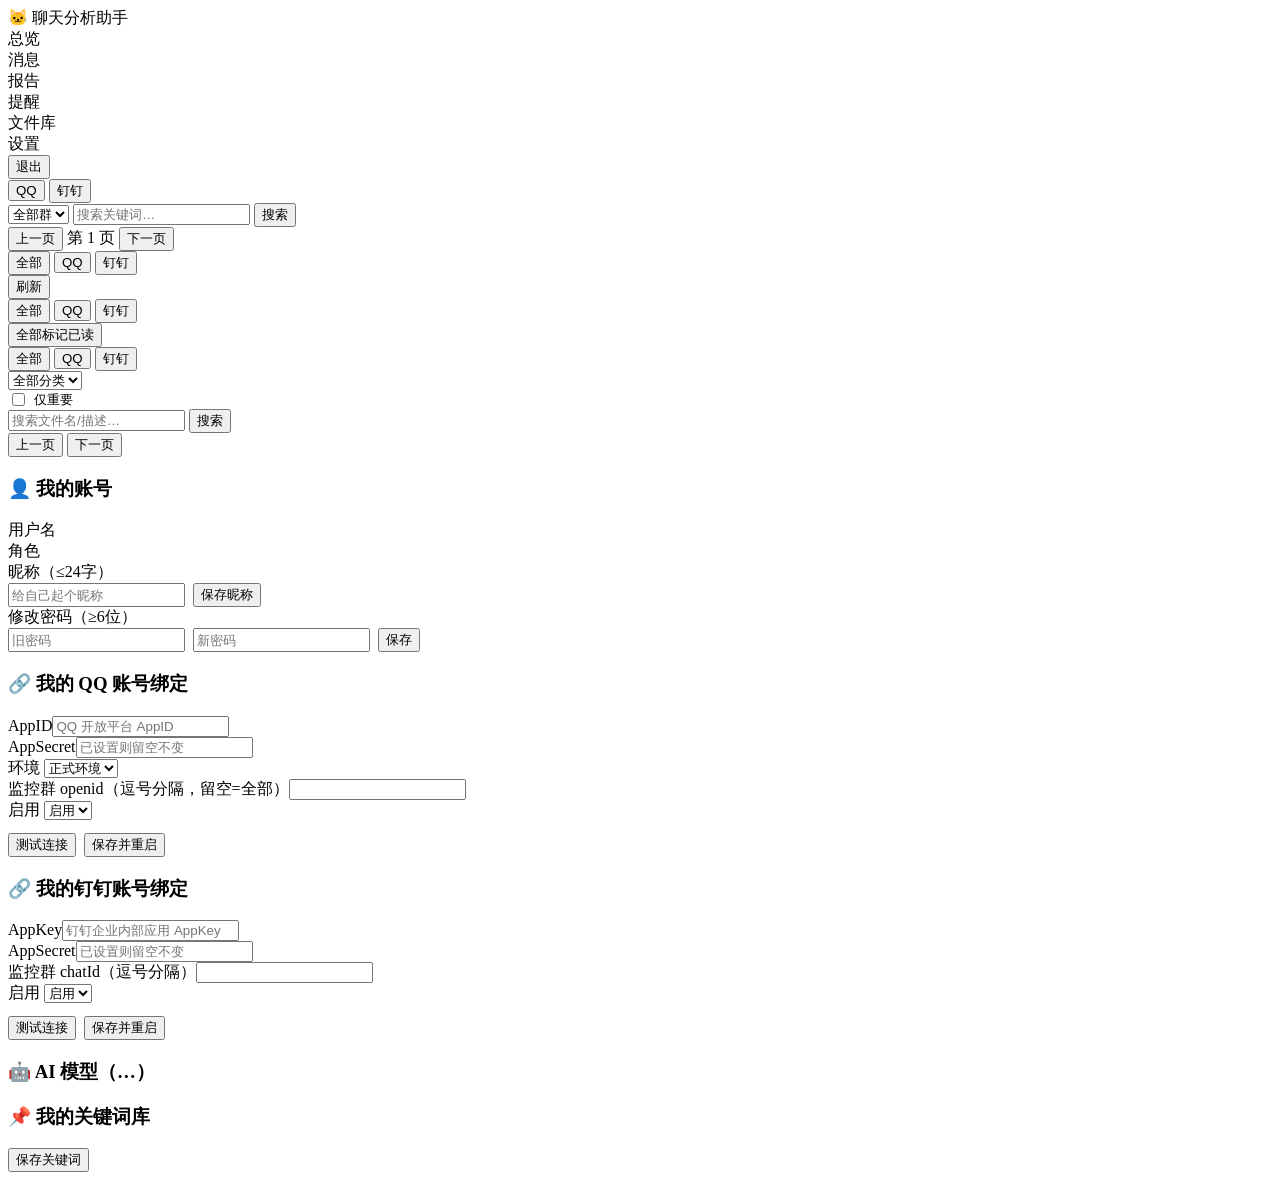
==== web/static/index.html @ 7ff93c4e "feat: QQ/钉钉群聊 AI 监控系统 — 多租户 Web 仪表盘 + 工程化分层架构" ====
<!DOCTYPE html>
<html lang="zh-CN">
<head>
<meta charset="utf-8">
<meta name="viewport" content="width=device-width,initial-scale=1">
<title>聊天智能分析助手</title>
<link rel="stylesheet" href="/static/style.css">
</head>
<body>
<div class="topbar">
  <div class="logo">🐱 聊天<span>分析助手</span></div>
  <nav class="tabs">
    <div class="tab active" data-page="overview">总览</div>
    <div class="tab" data-page="messages">消息</div>
    <div class="tab" data-page="reports">报告</div>
    <div class="tab" data-page="alerts">提醒<span id="alertBadge" style="display:none;background:var(--danger);color:#fff;border-radius:10px;padding:0 6px;font-size:11px;margin-left:4px"></span></div>
    <div class="tab" data-page="files">文件库</div>
    <div class="tab" data-page="settings">设置</div>
  </nav>
  <div class="top-right"><span id="who"></span><button class="btn-logout" id="logout">退出</button></div>
</div>

<div class="container">
  <!-- 总览 -->
  <div class="page active" id="page-overview">
    <div class="platform-grid" id="overviewGrid"></div>
  </div>

  <!-- 消息 -->
  <div class="page" id="page-messages">
    <div class="filters">
      <div class="seg" id="msgPlatform">
        <button data-p="qq" class="active">QQ</button>
        <button data-p="dingtalk">钉钉</button>
      </div>
      <select id="msgGroup"><option value="">全部群</option></select>
      <input type="text" id="msgQ" placeholder="搜索关键词…">
      <button class="btn" id="msgSearch">搜索</button>
    </div>
    <div class="card"><div id="msgList"></div>
      <div class="pager">
        <button class="btn sm" id="msgPrev">上一页</button>
        <span id="msgPageInfo">第 1 页</span>
        <button class="btn sm" id="msgNext">下一页</button>
      </div>
    </div>
  </div>

  <!-- 报告 -->
  <div class="page" id="page-reports">
    <div class="filters">
      <div class="seg" id="repPlatform">
        <button data-p="" class="active">全部</button>
        <button data-p="qq">QQ</button>
        <button data-p="dingtalk">钉钉</button>
      </div>
      <button class="btn" id="repRefresh">刷新</button>
    </div>
    <div class="card">
      <div id="repList"></div>
      <div class="report-preview" id="repPreview" style="display:none">
        <div style="display:flex;gap:10px;align-items:center;margin-bottom:10px">
          <b id="repPreviewTitle"></b>
          <a class="btn sm" id="repDownloadDocx" href="#" download>下载 docx</a>
          <button class="btn sm" id="repClosePreview">关闭</button>
        </div>
        <iframe id="repIframe"></iframe>
      </div>
    </div>
  </div>

  <!-- 提醒 -->
  <div class="page" id="page-alerts">
    <div class="filters">
      <div class="seg" id="alertPlatform">
        <button data-p="" class="active">全部</button>
        <button data-p="qq">QQ</button>
        <button data-p="dingtalk">钉钉</button>
      </div>
      <button class="btn" id="alertAllRead">全部标记已读</button>
    </div>
    <div id="alertList"></div>
  </div>

  <!-- 文件库 -->
  <div class="page" id="page-files">
    <div class="filters">
      <div class="seg" id="filePlatform">
        <button data-p="" class="active">全部</button>
        <button data-p="qq">QQ</button>
        <button data-p="dingtalk">钉钉</button>
      </div>
      <select id="fileCategory"><option value="">全部分类</option></select>
      <label style="display:flex;align-items:center;gap:6px;color:var(--muted);font-size:13px">
        <input type="checkbox" id="fileImportant"> 仅重要</label>
      <input type="text" id="fileQ" placeholder="搜索文件名/描述…">
      <button class="btn" id="fileSearch">搜索</button>
    </div>
    <div class="card"><div id="fileList"></div>
      <div class="pager">
        <button class="btn sm" id="filePrev">上一页</button>
        <span id="filePageInfo"></span>
        <button class="btn sm" id="fileNext">下一页</button>
      </div>
    </div>
  </div>

  <!-- 设置 -->
  <div class="page" id="page-settings">
    <div class="card" id="meCard">
      <h3>👤 我的账号</h3>
      <div class="settings-row"><span class="label">用户名</span><span id="setUser"></span></div>
      <div class="settings-row"><span class="label">角色</span><span id="setRole"></span></div>
      <div class="settings-row">
        <span class="label">昵称（≤24字）</span>
        <span style="display:flex;gap:8px"><input type="text" id="meNick" placeholder="给自己起个昵称"><button class="btn primary sm" id="saveNick">保存昵称</button></span>
      </div>
      <div class="settings-row">
        <span class="label">修改密码（≥6位）</span>
        <span style="display:flex;gap:8px"><input type="password" id="oldPwd" placeholder="旧密码"><input type="password" id="newPwd" placeholder="新密码"><button class="btn primary sm" id="savePwd">保存</button></span>
      </div>
    </div>
    <div class="card">
      <h3>🔗 我的 QQ 账号绑定</h3>
      <div class="bind-row"><label>AppID</label><input type="text" id="qq_app_id" placeholder="QQ 开放平台 AppID"></div>
      <div class="bind-row"><label>AppSecret</label><input type="password" id="qq_app_secret" placeholder="已设置则留空不变"></div>
      <div class="bind-row"><label>环境</label>
        <select id="qq_env"><option value="prod">正式环境</option><option value="sandbox">沙箱环境</option></select></div>
      <div class="bind-row"><label>监控群 openid（逗号分隔，留空=全部）</label><input type="text" id="qq_groups"></div>
      <div class="bind-row"><label>启用</label>
        <select id="qq_enabled"><option value="true">启用</option><option value="false">停用</option></select></div>
      <div class="actions" style="margin-top:12px;display:flex;gap:8px">
        <button class="btn" id="qq_test">测试连接</button>
        <button class="btn primary" id="qq_save">保存并重启</button>
      </div>
      <div class="bind-status" id="qq_status"></div>
    </div>
    <div class="card">
      <h3>🔗 我的钉钉账号绑定</h3>
      <div class="bind-row"><label>AppKey</label><input type="text" id="dt_app_key" placeholder="钉钉企业内部应用 AppKey"></div>
      <div class="bind-row"><label>AppSecret</label><input type="password" id="dt_app_secret" placeholder="已设置则留空不变"></div>
      <div class="bind-row"><label>监控群 chatId（逗号分隔）</label><input type="text" id="dt_chat_ids"></div>
      <div class="bind-row"><label>启用</label>
        <select id="dt_enabled"><option value="true">启用</option><option value="false">停用</option></select></div>
      <div class="actions" style="margin-top:12px;display:flex;gap:8px">
        <button class="btn" id="dt_test">测试连接</button>
        <button class="btn primary" id="dt_save">保存并重启</button>
      </div>
      <div class="bind-status" id="dt_status"></div>
    </div>
    <div class="card">
      <h3>🤖 AI 模型（<span id="aiModelName">…</span>）</h3>
      <div id="aiInfo"></div>
    </div>
    <div class="card">
      <h3>📌 我的关键词库</h3>
      <div id="kwGroups"></div>
      <button class="btn primary" id="saveKw">保存关键词</button>
    </div>
  </div>
</div>

<div id="toast"></div>
<script src="/static/app.js"></script>
</body>
</html>
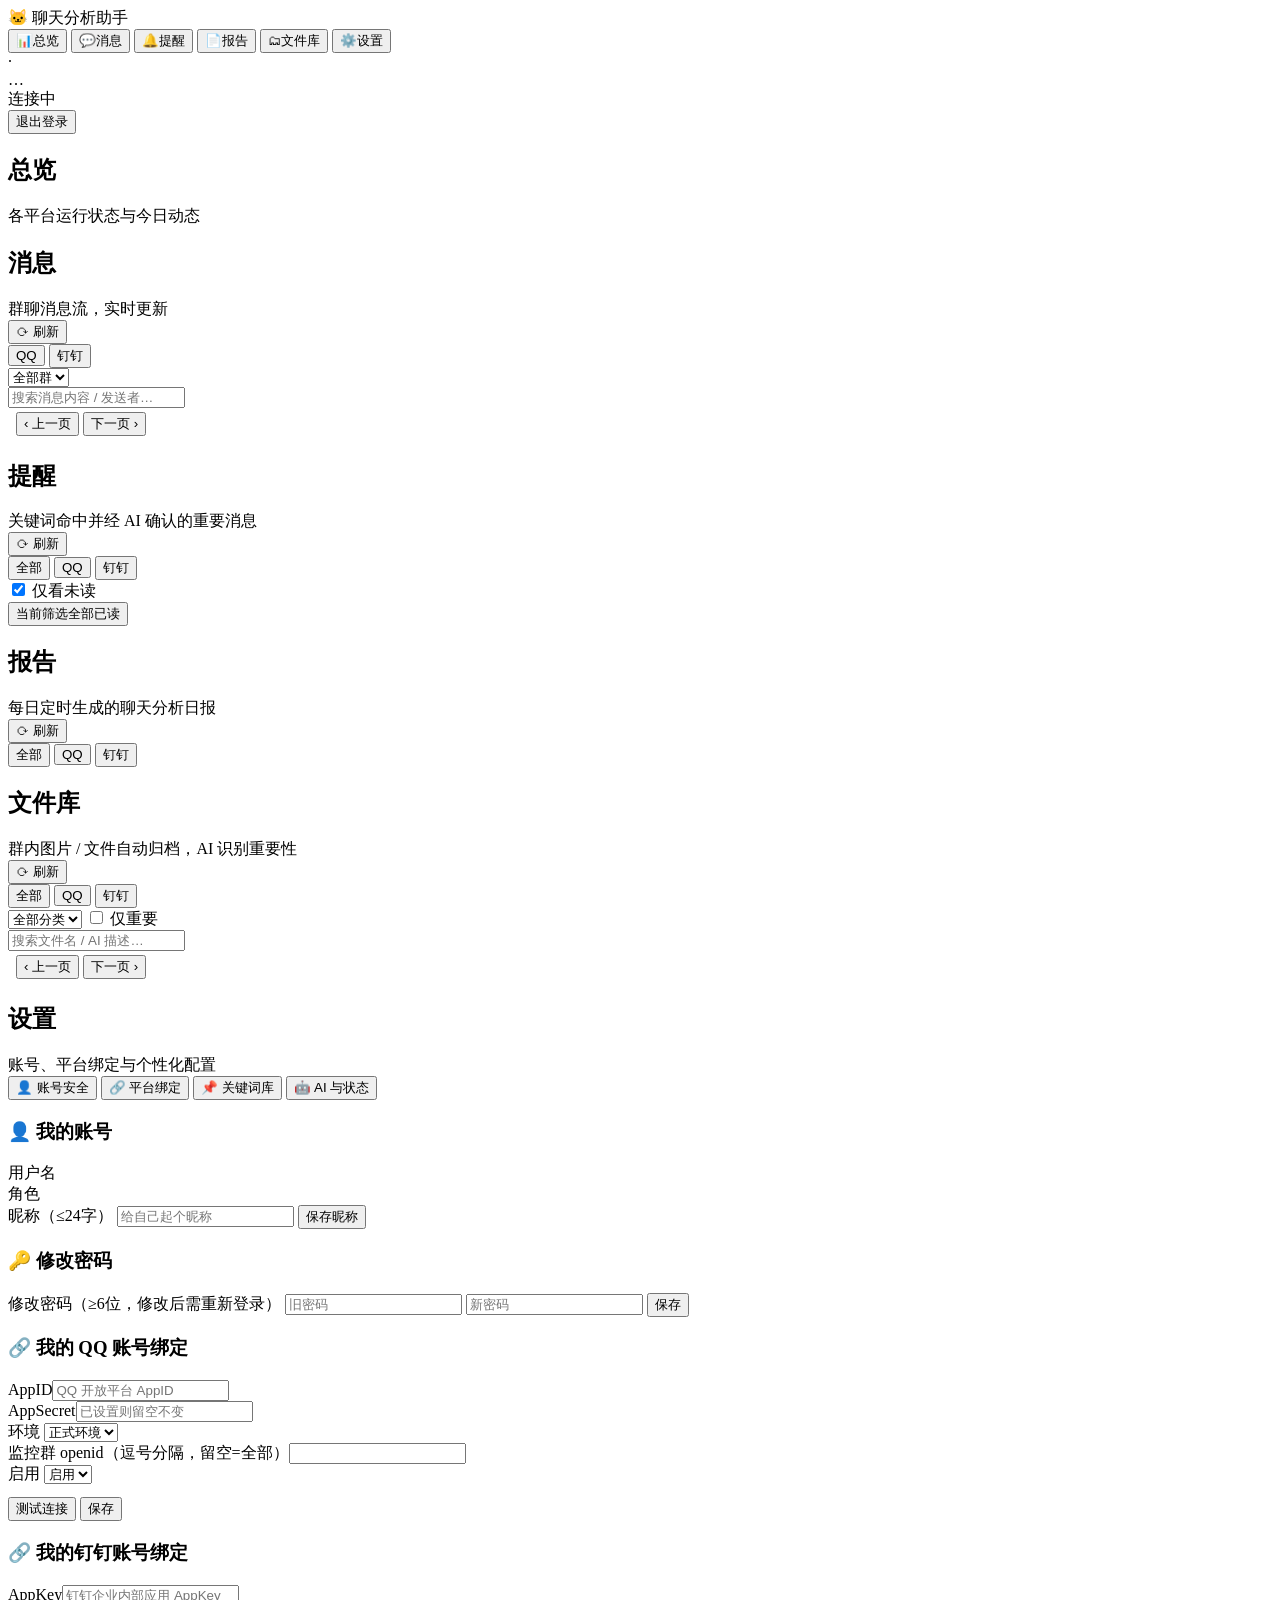
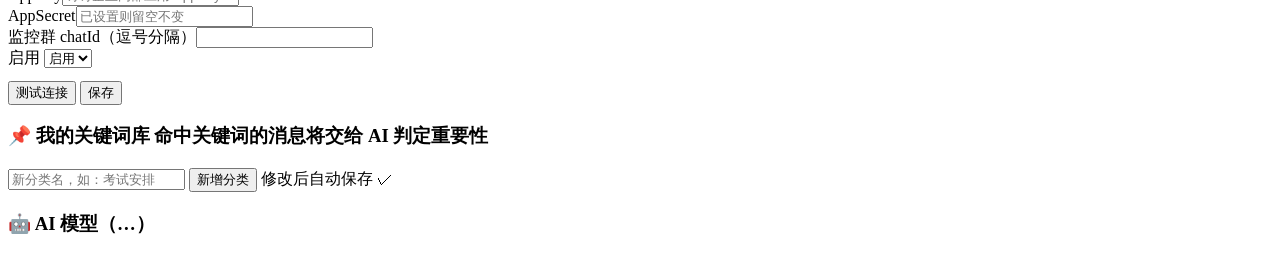
==== commit 85249b88: "feat: 本次更新了整个UI界面，统一了UI风格，优化了页面交互逻辑设计。" ====
--- a/web/static/index.html
+++ b/web/static/index.html
@@ -7,160 +7,241 @@
 <link rel="stylesheet" href="/static/style.css">
 </head>
 <body>
-<div class="topbar">
-  <div class="logo">🐱 聊天<span>分析助手</span></div>
-  <nav class="tabs">
-    <div class="tab active" data-page="overview">总览</div>
-    <div class="tab" data-page="messages">消息</div>
-    <div class="tab" data-page="reports">报告</div>
-    <div class="tab" data-page="alerts">提醒<span id="alertBadge" style="display:none;background:var(--danger);color:#fff;border-radius:10px;padding:0 6px;font-size:11px;margin-left:4px"></span></div>
-    <div class="tab" data-page="files">文件库</div>
-    <div class="tab" data-page="settings">设置</div>
-  </nav>
-  <div class="top-right"><span id="who"></span><button class="btn-logout" id="logout">退出</button></div>
+<div class="app">
+
+  <!-- ══ 侧边栏导航 ══ -->
+  <aside class="sidebar">
+    <div class="logo">🐱 聊天<span>分析助手</span></div>
+    <nav id="mainNav">
+      <button class="nav-item active" data-page="overview"><span class="ico">📊</span><span class="nav-text">总览</span></button>
+      <button class="nav-item" data-page="messages"><span class="ico">💬</span><span class="nav-text">消息</span></button>
+      <button class="nav-item" data-page="alerts"><span class="ico">🔔</span><span class="nav-text">提醒</span><span id="alertBadge" class="badge-num" hidden></span></button>
+      <button class="nav-item" data-page="reports"><span class="ico">📄</span><span class="nav-text">报告</span></button>
+      <button class="nav-item" data-page="files"><span class="ico">🗂</span><span class="nav-text">文件库</span></button>
+      <button class="nav-item" data-page="settings"><span class="ico">⚙️</span><span class="nav-text">设置</span></button>
+    </nav>
+    <div class="sidebar-foot">
+      <div class="user-chip">
+        <div class="avatar" id="whoAvatar">·</div>
+        <div style="min-width:0">
+          <div class="name" id="who">…</div>
+          <div class="sub"><span id="sseDot" class="sse-dot offline"></span><span id="sseText">连接中</span></div>
+        </div>
+      </div>
+      <button class="btn-logout" id="logout">退出登录</button>
+    </div>
+  </aside>
+
+  <!-- ══ 主区域 ══ -->
+  <main class="main"><div class="main-inner">
+
+    <!-- 总览 -->
+    <section class="page active" id="page-overview">
+      <header class="page-head">
+        <div><h1>总览</h1><div class="desc">各平台运行状态与今日动态</div></div>
+      </header>
+      <div class="stat-strip" id="statStrip"></div>
+      <div class="platform-grid" id="overviewGrid"></div>
+      <div class="card" id="ovAlertsCard" hidden>
+        <h3>🔔 最新未读提醒 <span class="hint-inline">点击条目前往处理</span></h3>
+        <div id="ovAlerts"></div>
+      </div>
+      <div id="overviewGuide"></div>
+    </section>
+
+    <!-- 消息 -->
+    <section class="page" id="page-messages">
+      <header class="page-head">
+        <div><h1>消息</h1><div class="desc">群聊消息流，实时更新</div></div>
+        <div class="actions"><button class="btn" id="msgRefresh">⟳ 刷新</button></div>
+      </header>
+      <div class="toolbar">
+        <div class="seg" id="msgPlatform">
+          <button data-p="qq" class="active">QQ</button>
+          <button data-p="dingtalk">钉钉</button>
+        </div>
+        <select id="msgGroup"><option value="">全部群</option></select>
+        <div class="spacer"></div>
+        <input type="text" id="msgQ" placeholder="搜索消息内容 / 发送者…">
+      </div>
+      <div class="card" style="padding:4px 8px">
+        <div id="msgList"></div>
+        <div class="pager">
+          <button class="btn sm" id="msgPrev">‹ 上一页</button>
+          <span id="msgPageInfo"></span>
+          <button class="btn sm" id="msgNext">下一页 ›</button>
+        </div>
+      </div>
+    </section>
+
+    <!-- 提醒 -->
+    <section class="page" id="page-alerts">
+      <header class="page-head">
+        <div><h1>提醒</h1><div class="desc">关键词命中并经 AI 确认的重要消息</div></div>
+        <div class="actions"><button class="btn" id="alertRefresh">⟳ 刷新</button></div>
+      </header>
+      <div class="toolbar">
+        <div class="seg" id="alertPlatform">
+          <button data-p="" class="active">全部</button>
+          <button data-p="qq">QQ</button>
+          <button data-p="dingtalk">钉钉</button>
+        </div>
+        <label class="check"><input type="checkbox" id="alertUnread" checked> 仅看未读</label>
+        <div class="spacer"></div>
+        <button class="btn" id="alertAllRead">当前筛选全部已读</button>
+      </div>
+      <div id="alertList"></div>
+    </section>
+
+    <!-- 报告 -->
+    <section class="page" id="page-reports">
+      <header class="page-head">
+        <div><h1>报告</h1><div class="desc">每日定时生成的聊天分析日报</div></div>
+        <div class="actions"><button class="btn" id="repRefresh">⟳ 刷新</button></div>
+      </header>
+      <div class="toolbar">
+        <div class="seg" id="repPlatform">
+          <button data-p="" class="active">全部</button>
+          <button data-p="qq">QQ</button>
+          <button data-p="dingtalk">钉钉</button>
+        </div>
+      </div>
+      <div id="repList"></div>
+    </section>
+
+    <!-- 文件库 -->
+    <section class="page" id="page-files">
+      <header class="page-head">
+        <div><h1>文件库</h1><div class="desc">群内图片 / 文件自动归档，AI 识别重要性</div></div>
+        <div class="actions"><button class="btn" id="fileRefresh">⟳ 刷新</button></div>
+      </header>
+      <div class="toolbar">
+        <div class="seg" id="filePlatform">
+          <button data-p="" class="active">全部</button>
+          <button data-p="qq">QQ</button>
+          <button data-p="dingtalk">钉钉</button>
+        </div>
+        <select id="fileCategory"><option value="">全部分类</option></select>
+        <label class="check"><input type="checkbox" id="fileImportant"> 仅重要</label>
+        <div class="spacer"></div>
+        <input type="text" id="fileQ" placeholder="搜索文件名 / AI 描述…">
+      </div>
+      <div class="card" style="padding:4px 8px">
+        <div id="fileList"></div>
+        <div class="pager">
+          <button class="btn sm" id="filePrev">‹ 上一页</button>
+          <span id="filePageInfo"></span>
+          <button class="btn sm" id="fileNext">下一页 ›</button>
+        </div>
+      </div>
+    </section>
+
+    <!-- 设置 -->
+    <section class="page" id="page-settings">
+      <header class="page-head">
+        <div><h1>设置</h1><div class="desc">账号、平台绑定与个性化配置</div></div>
+      </header>
+      <div class="settings-layout">
+        <aside class="subnav" id="settingsNav">
+          <button data-sub="account" class="active">👤 账号安全</button>
+          <button data-sub="bindings">🔗 平台绑定</button>
+          <button data-sub="keywords">📌 关键词库</button>
+          <button data-sub="about">🤖 AI 与状态</button>
+        </aside>
+        <div class="settings-body">
+
+          <div class="subpage active" id="sub-account">
+            <div class="card">
+              <h3>👤 我的账号</h3>
+              <div class="settings-row"><span class="label">用户名</span><span id="setUser"></span></div>
+              <div class="settings-row"><span class="label">角色</span><span id="setRole"></span></div>
+              <div class="settings-row">
+                <span class="label">昵称（≤24字）</span>
+                <span class="row-flex"><input type="text" id="meNick" placeholder="给自己起个昵称" maxlength="24">
+                  <button class="btn primary sm" id="saveNick">保存昵称</button></span>
+              </div>
+            </div>
+            <div class="card">
+              <h3>🔑 修改密码</h3>
+              <div class="settings-row">
+                <span class="label">修改密码（≥6位，修改后需重新登录）</span>
+                <span class="row-flex"><input type="password" id="oldPwd" placeholder="旧密码" autocomplete="current-password">
+                  <input type="password" id="newPwd" placeholder="新密码" autocomplete="new-password">
+                  <button class="btn primary sm" id="savePwd">保存</button></span>
+              </div>
+            </div>
+          </div>
+
+          <div class="subpage" id="sub-bindings">
+            <div class="card">
+              <h3>🔗 我的 QQ 账号绑定</h3>
+              <div class="bind-row"><label>AppID</label><input type="text" id="qq_app_id" placeholder="QQ 开放平台 AppID"></div>
+              <div class="bind-row"><label>AppSecret</label><input type="password" id="qq_app_secret" placeholder="已设置则留空不变"></div>
+              <div class="bind-row"><label>环境</label>
+                <select id="qq_env"><option value="prod">正式环境</option><option value="sandbox">沙箱环境</option></select></div>
+              <div class="bind-row"><label>监控群 openid（逗号分隔，留空=全部）</label><input type="text" id="qq_groups"></div>
+              <div class="bind-row"><label>启用</label>
+                <select id="qq_enabled"><option value="true">启用</option><option value="false">停用</option></select></div>
+              <div class="actions row-flex" style="margin-top:12px">
+                <button class="btn" id="qq_test">测试连接</button>
+                <button class="btn primary" id="qq_save">保存</button>
+              </div>
+              <div class="bind-status" id="qq_status"></div>
+            </div>
+            <div class="card">
+              <h3>🔗 我的钉钉账号绑定</h3>
+              <div class="bind-row"><label>AppKey</label><input type="text" id="dt_app_key" placeholder="钉钉企业内部应用 AppKey"></div>
+              <div class="bind-row"><label>AppSecret</label><input type="password" id="dt_app_secret" placeholder="已设置则留空不变"></div>
+              <div class="bind-row"><label>监控群 chatId（逗号分隔）</label><input type="text" id="dt_chat_ids"></div>
+              <div class="bind-row"><label>启用</label>
+                <select id="dt_enabled"><option value="true">启用</option><option value="false">停用</option></select></div>
+              <div class="actions row-flex" style="margin-top:12px">
+                <button class="btn" id="dt_test">测试连接</button>
+                <button class="btn primary" id="dt_save">保存</button>
+              </div>
+              <div class="bind-status" id="dt_status"></div>
+            </div>
+          </div>
+
+          <div class="subpage" id="sub-keywords">
+            <div class="card">
+              <h3>📌 我的关键词库 <span class="hint-inline">命中关键词的消息将交给 AI 判定重要性</span></h3>
+              <div class="kw-toolbar row-flex">
+                <input type="text" id="kwNewCat" placeholder="新分类名，如：考试安排">
+                <button class="btn sm" id="kwAddCat">新增分类</button>
+                <span class="save-hint" id="kwSaveHint">修改后自动保存 ✓</span>
+              </div>
+              <div id="kwGroups"></div>
+            </div>
+          </div>
+
+          <div class="subpage" id="sub-about">
+            <div class="card">
+              <h3>🤖 AI 模型（<span id="aiModelName">…</span>）</h3>
+              <div id="aiInfo"></div>
+            </div>
+          </div>
+
+        </div>
+      </div>
+    </section>
+
+  </div></main>
 </div>
 
-<div class="container">
-  <!-- 总览 -->
-  <div class="page active" id="page-overview">
-    <div class="platform-grid" id="overviewGrid"></div>
-  </div>
-
-  <!-- 消息 -->
-  <div class="page" id="page-messages">
-    <div class="filters">
-      <div class="seg" id="msgPlatform">
-        <button data-p="qq" class="active">QQ</button>
-        <button data-p="dingtalk">钉钉</button>
-      </div>
-      <select id="msgGroup"><option value="">全部群</option></select>
-      <input type="text" id="msgQ" placeholder="搜索关键词…">
-      <button class="btn" id="msgSearch">搜索</button>
+<!-- 报告预览模态 -->
+<div class="modal-mask" id="repModal" hidden>
+  <div class="modal">
+    <div class="modal-head">
+      <b id="repPreviewTitle"></b>
+      <a class="btn sm" id="repDownloadDocx" href="#" download>下载 docx</a>
+      <button class="btn sm" id="repClosePreview">关闭 ✕</button>
     </div>
-    <div class="card"><div id="msgList"></div>
-      <div class="pager">
-        <button class="btn sm" id="msgPrev">上一页</button>
-        <span id="msgPageInfo">第 1 页</span>
-        <button class="btn sm" id="msgNext">下一页</button>
-      </div>
-    </div>
-  </div>
-
-  <!-- 报告 -->
-  <div class="page" id="page-reports">
-    <div class="filters">
-      <div class="seg" id="repPlatform">
-        <button data-p="" class="active">全部</button>
-        <button data-p="qq">QQ</button>
-        <button data-p="dingtalk">钉钉</button>
-      </div>
-      <button class="btn" id="repRefresh">刷新</button>
-    </div>
-    <div class="card">
-      <div id="repList"></div>
-      <div class="report-preview" id="repPreview" style="display:none">
-        <div style="display:flex;gap:10px;align-items:center;margin-bottom:10px">
-          <b id="repPreviewTitle"></b>
-          <a class="btn sm" id="repDownloadDocx" href="#" download>下载 docx</a>
-          <button class="btn sm" id="repClosePreview">关闭</button>
-        </div>
-        <iframe id="repIframe"></iframe>
-      </div>
-    </div>
-  </div>
-
-  <!-- 提醒 -->
-  <div class="page" id="page-alerts">
-    <div class="filters">
-      <div class="seg" id="alertPlatform">
-        <button data-p="" class="active">全部</button>
-        <button data-p="qq">QQ</button>
-        <button data-p="dingtalk">钉钉</button>
-      </div>
-      <button class="btn" id="alertAllRead">全部标记已读</button>
-    </div>
-    <div id="alertList"></div>
-  </div>
-
-  <!-- 文件库 -->
-  <div class="page" id="page-files">
-    <div class="filters">
-      <div class="seg" id="filePlatform">
-        <button data-p="" class="active">全部</button>
-        <button data-p="qq">QQ</button>
-        <button data-p="dingtalk">钉钉</button>
-      </div>
-      <select id="fileCategory"><option value="">全部分类</option></select>
-      <label style="display:flex;align-items:center;gap:6px;color:var(--muted);font-size:13px">
-        <input type="checkbox" id="fileImportant"> 仅重要</label>
-      <input type="text" id="fileQ" placeholder="搜索文件名/描述…">
-      <button class="btn" id="fileSearch">搜索</button>
-    </div>
-    <div class="card"><div id="fileList"></div>
-      <div class="pager">
-        <button class="btn sm" id="filePrev">上一页</button>
-        <span id="filePageInfo"></span>
-        <button class="btn sm" id="fileNext">下一页</button>
-      </div>
-    </div>
-  </div>
-
-  <!-- 设置 -->
-  <div class="page" id="page-settings">
-    <div class="card" id="meCard">
-      <h3>👤 我的账号</h3>
-      <div class="settings-row"><span class="label">用户名</span><span id="setUser"></span></div>
-      <div class="settings-row"><span class="label">角色</span><span id="setRole"></span></div>
-      <div class="settings-row">
-        <span class="label">昵称（≤24字）</span>
-        <span style="display:flex;gap:8px"><input type="text" id="meNick" placeholder="给自己起个昵称"><button class="btn primary sm" id="saveNick">保存昵称</button></span>
-      </div>
-      <div class="settings-row">
-        <span class="label">修改密码（≥6位）</span>
-        <span style="display:flex;gap:8px"><input type="password" id="oldPwd" placeholder="旧密码"><input type="password" id="newPwd" placeholder="新密码"><button class="btn primary sm" id="savePwd">保存</button></span>
-      </div>
-    </div>
-    <div class="card">
-      <h3>🔗 我的 QQ 账号绑定</h3>
-      <div class="bind-row"><label>AppID</label><input type="text" id="qq_app_id" placeholder="QQ 开放平台 AppID"></div>
-      <div class="bind-row"><label>AppSecret</label><input type="password" id="qq_app_secret" placeholder="已设置则留空不变"></div>
-      <div class="bind-row"><label>环境</label>
-        <select id="qq_env"><option value="prod">正式环境</option><option value="sandbox">沙箱环境</option></select></div>
-      <div class="bind-row"><label>监控群 openid（逗号分隔，留空=全部）</label><input type="text" id="qq_groups"></div>
-      <div class="bind-row"><label>启用</label>
-        <select id="qq_enabled"><option value="true">启用</option><option value="false">停用</option></select></div>
-      <div class="actions" style="margin-top:12px;display:flex;gap:8px">
-        <button class="btn" id="qq_test">测试连接</button>
-        <button class="btn primary" id="qq_save">保存并重启</button>
-      </div>
-      <div class="bind-status" id="qq_status"></div>
-    </div>
-    <div class="card">
-      <h3>🔗 我的钉钉账号绑定</h3>
-      <div class="bind-row"><label>AppKey</label><input type="text" id="dt_app_key" placeholder="钉钉企业内部应用 AppKey"></div>
-      <div class="bind-row"><label>AppSecret</label><input type="password" id="dt_app_secret" placeholder="已设置则留空不变"></div>
-      <div class="bind-row"><label>监控群 chatId（逗号分隔）</label><input type="text" id="dt_chat_ids"></div>
-      <div class="bind-row"><label>启用</label>
-        <select id="dt_enabled"><option value="true">启用</option><option value="false">停用</option></select></div>
-      <div class="actions" style="margin-top:12px;display:flex;gap:8px">
-        <button class="btn" id="dt_test">测试连接</button>
-        <button class="btn primary" id="dt_save">保存并重启</button>
-      </div>
-      <div class="bind-status" id="dt_status"></div>
-    </div>
-    <div class="card">
-      <h3>🤖 AI 模型（<span id="aiModelName">…</span>）</h3>
-      <div id="aiInfo"></div>
-    </div>
-    <div class="card">
-      <h3>📌 我的关键词库</h3>
-      <div id="kwGroups"></div>
-      <button class="btn primary" id="saveKw">保存关键词</button>
-    </div>
+    <iframe id="repIframe" title="报告预览"></iframe>
   </div>
 </div>
 
-<div id="toast"></div>
-<script src="/static/app.js"></script>
+<div id="toasts"></div>
+<script type="module" src="/static/js/app.js"></script>
 </body>
 </html>
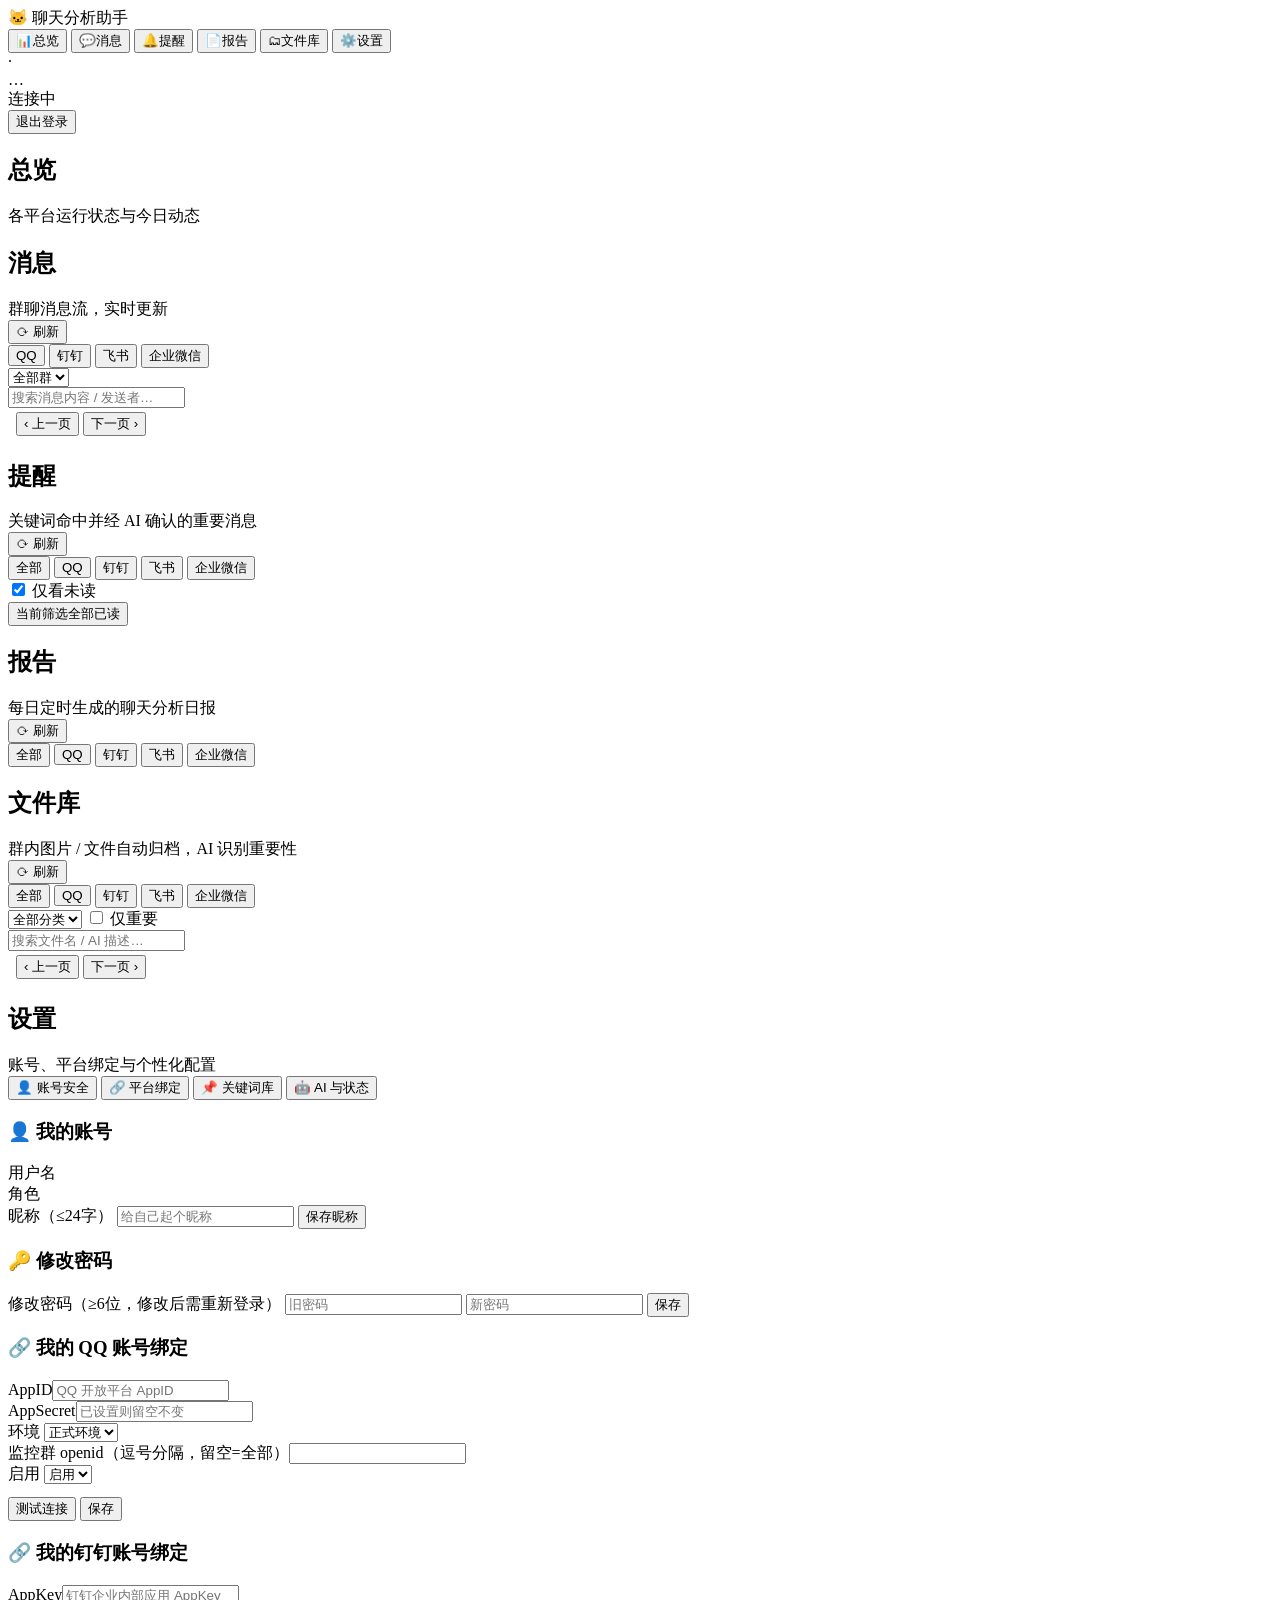
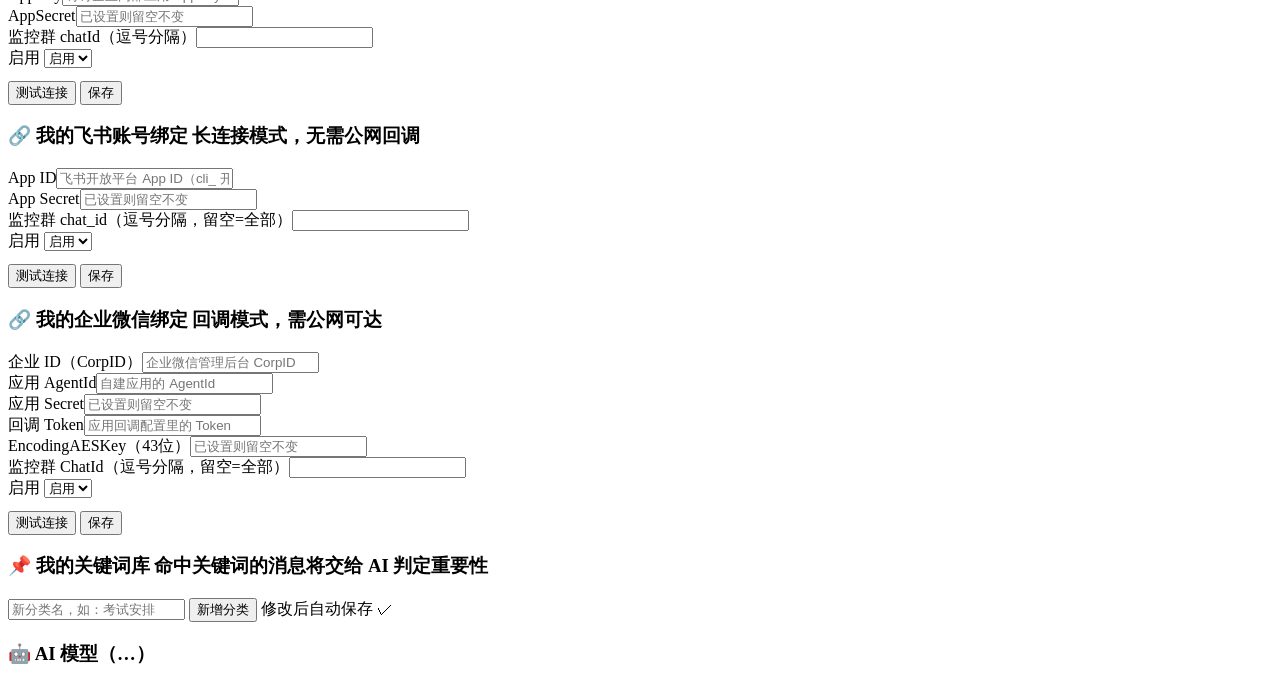
==== commit 794370c1: "feat: 平台扩展 - 接入飞书与企业微信 - 引入 PLATFORM_META 注册表（config.py），收敛 13 处平台硬编码 - platforms/feishu.py: 飞书长连接 W" ====
--- a/web/static/index.html
+++ b/web/static/index.html
@@ -59,6 +59,8 @@
         <div class="seg" id="msgPlatform">
           <button data-p="qq" class="active">QQ</button>
           <button data-p="dingtalk">钉钉</button>
+          <button data-p="feishu">飞书</button>
+          <button data-p="workwechat">企业微信</button>
         </div>
         <select id="msgGroup"><option value="">全部群</option></select>
         <div class="spacer"></div>
@@ -85,6 +87,8 @@
           <button data-p="" class="active">全部</button>
           <button data-p="qq">QQ</button>
           <button data-p="dingtalk">钉钉</button>
+          <button data-p="feishu">飞书</button>
+          <button data-p="workwechat">企业微信</button>
         </div>
         <label class="check"><input type="checkbox" id="alertUnread" checked> 仅看未读</label>
         <div class="spacer"></div>
@@ -104,6 +108,8 @@
           <button data-p="" class="active">全部</button>
           <button data-p="qq">QQ</button>
           <button data-p="dingtalk">钉钉</button>
+          <button data-p="feishu">飞书</button>
+          <button data-p="workwechat">企业微信</button>
         </div>
       </div>
       <div id="repList"></div>
@@ -120,6 +126,8 @@
           <button data-p="" class="active">全部</button>
           <button data-p="qq">QQ</button>
           <button data-p="dingtalk">钉钉</button>
+          <button data-p="feishu">飞书</button>
+          <button data-p="workwechat">企业微信</button>
         </div>
         <select id="fileCategory"><option value="">全部分类</option></select>
         <label class="check"><input type="checkbox" id="fileImportant"> 仅重要</label>
@@ -200,6 +208,35 @@
                 <button class="btn primary" id="dt_save">保存</button>
               </div>
               <div class="bind-status" id="dt_status"></div>
+            </div>
+            <div class="card">
+              <h3>🔗 我的飞书账号绑定 <span class="hint-inline">长连接模式，无需公网回调</span></h3>
+              <div class="bind-row"><label>App ID</label><input type="text" id="fs_app_id" placeholder="飞书开放平台 App ID（cli_ 开头）"></div>
+              <div class="bind-row"><label>App Secret</label><input type="password" id="fs_app_secret" placeholder="已设置则留空不变"></div>
+              <div class="bind-row"><label>监控群 chat_id（逗号分隔，留空=全部）</label><input type="text" id="fs_chat_ids"></div>
+              <div class="bind-row"><label>启用</label>
+                <select id="fs_enabled"><option value="true">启用</option><option value="false">停用</option></select></div>
+              <div class="actions row-flex" style="margin-top:12px">
+                <button class="btn" id="fs_test">测试连接</button>
+                <button class="btn primary" id="fs_save">保存</button>
+              </div>
+              <div class="bind-status" id="fs_status"></div>
+            </div>
+            <div class="card">
+              <h3>🔗 我的企业微信绑定 <span class="hint-inline">回调模式，需公网可达</span></h3>
+              <div class="bind-row"><label>企业 ID（CorpID）</label><input type="text" id="ww_corp_id" placeholder="企业微信管理后台 CorpID"></div>
+              <div class="bind-row"><label>应用 AgentId</label><input type="text" id="ww_agent_id" placeholder="自建应用的 AgentId"></div>
+              <div class="bind-row"><label>应用 Secret</label><input type="password" id="ww_secret" placeholder="已设置则留空不变"></div>
+              <div class="bind-row"><label>回调 Token</label><input type="password" id="ww_token" placeholder="应用回调配置里的 Token"></div>
+              <div class="bind-row"><label>EncodingAESKey（43位）</label><input type="password" id="ww_aes_key" placeholder="已设置则留空不变"></div>
+              <div class="bind-row"><label>监控群 ChatId（逗号分隔，留空=全部）</label><input type="text" id="ww_chat_ids"></div>
+              <div class="bind-row"><label>启用</label>
+                <select id="ww_enabled"><option value="true">启用</option><option value="false">停用</option></select></div>
+              <div class="actions row-flex" style="margin-top:12px">
+                <button class="btn" id="ww_test">测试连接</button>
+                <button class="btn primary" id="ww_save">保存</button>
+              </div>
+              <div class="bind-status" id="ww_status"></div>
             </div>
           </div>
 
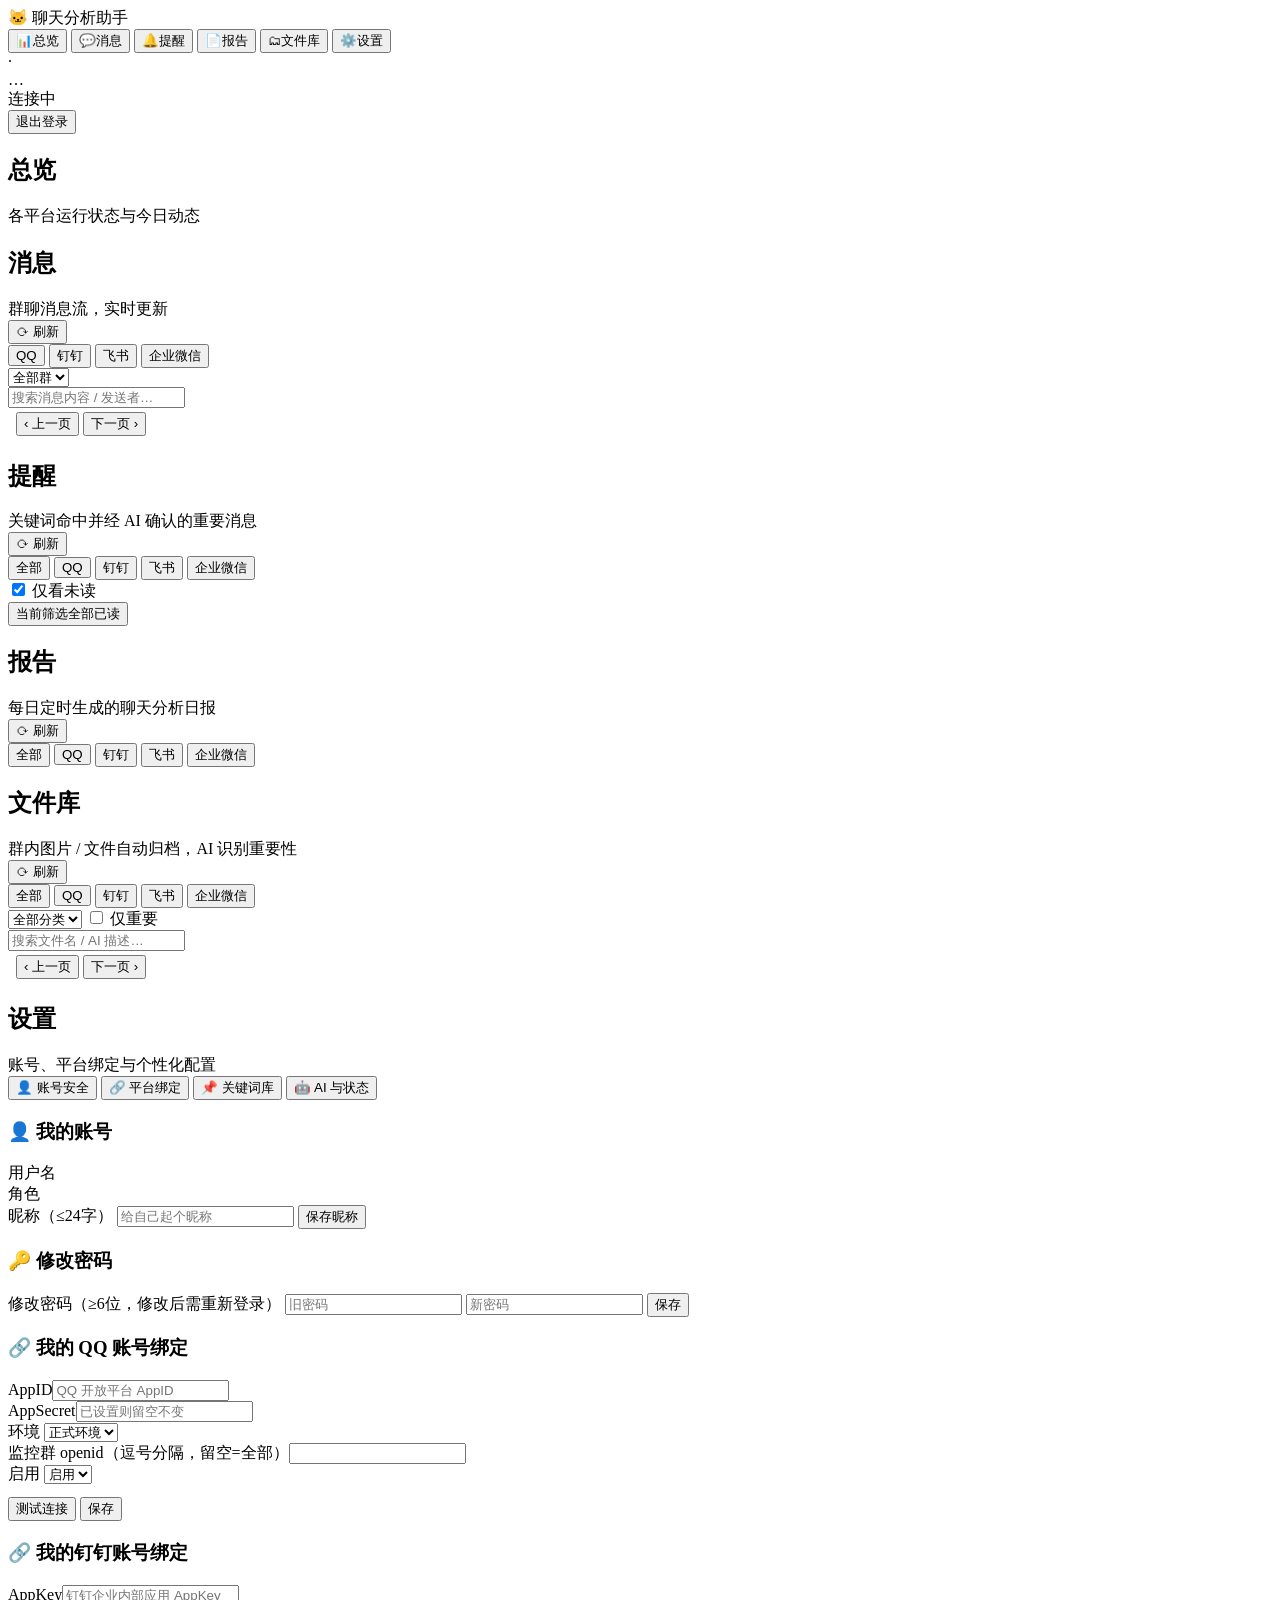
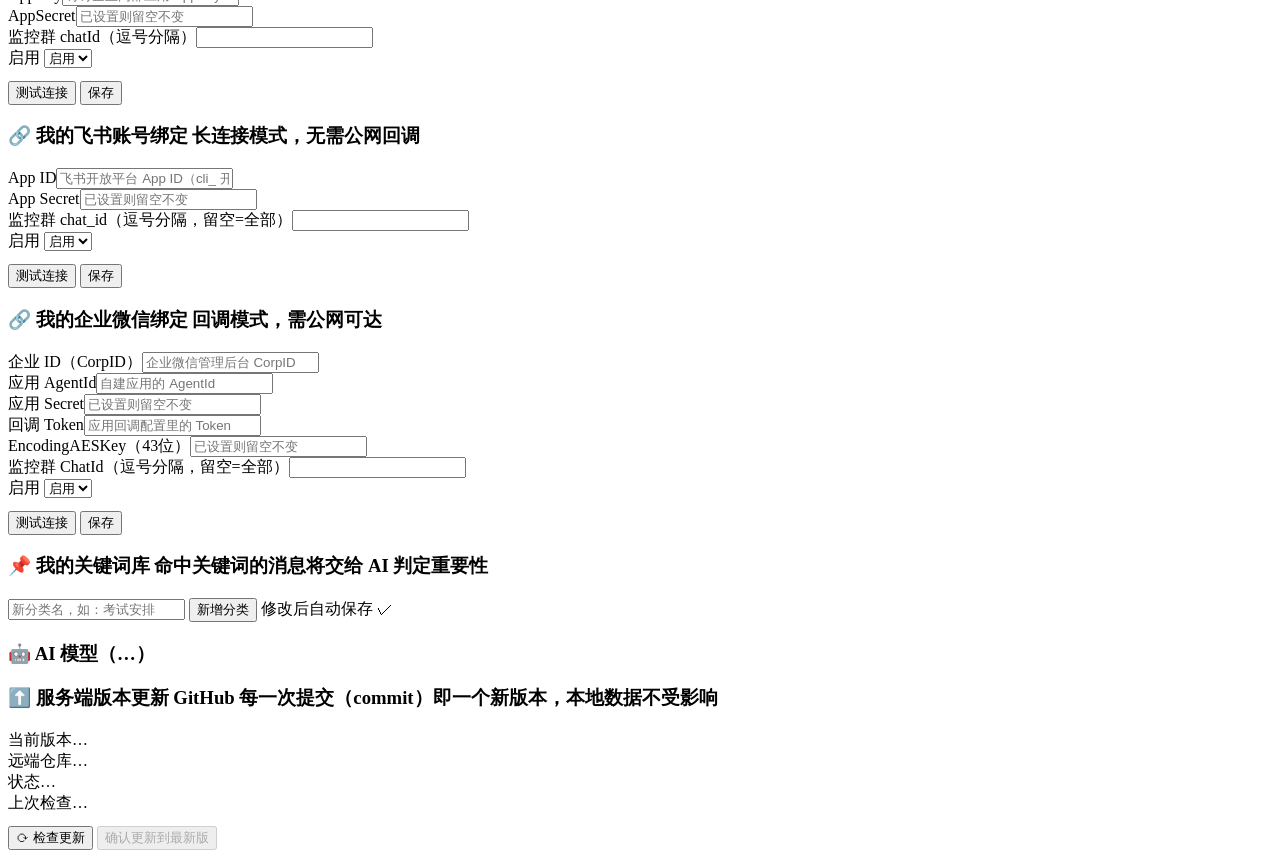
==== commit fb42d9a6: "feat: 添加系统更新功能，支持管理员手动检查和应用更新" ====
--- a/web/static/index.html
+++ b/web/static/index.html
@@ -155,6 +155,7 @@
           <button data-sub="bindings">🔗 平台绑定</button>
           <button data-sub="keywords">📌 关键词库</button>
           <button data-sub="about">🤖 AI 与状态</button>
+          <button data-sub="update" id="settingsNavUpdate" hidden>⬆️ 系统更新</button>
         </aside>
         <div class="settings-body">
 
@@ -256,6 +257,22 @@
             <div class="card">
               <h3>🤖 AI 模型（<span id="aiModelName">…</span>）</h3>
               <div id="aiInfo"></div>
+            </div>
+          </div>
+
+          <div class="subpage" id="sub-update">
+            <div class="card">
+              <h3>⬆️ 服务端版本更新 <span class="hint-inline">GitHub 每一次提交（commit）即一个新版本，本地数据不受影响</span></h3>
+              <div class="settings-row"><span class="label">当前版本</span><span id="updCurrent">…</span></div>
+              <div class="settings-row"><span class="label">远端仓库</span><span id="updRepo">…</span></div>
+              <div class="settings-row"><span class="label">状态</span><span id="updState">…</span></div>
+              <div class="settings-row"><span class="label">上次检查</span><span id="updCheckedAt">…</span></div>
+              <div class="actions row-flex" style="margin-top:12px">
+                <button class="btn" id="updCheck">⟳ 检查更新</button>
+                <button class="btn primary" id="updApply" disabled>确认更新到最新版</button>
+              </div>
+              <div class="bind-status" id="updStatus"></div>
+              <div id="updCommits"></div>
             </div>
           </div>
 
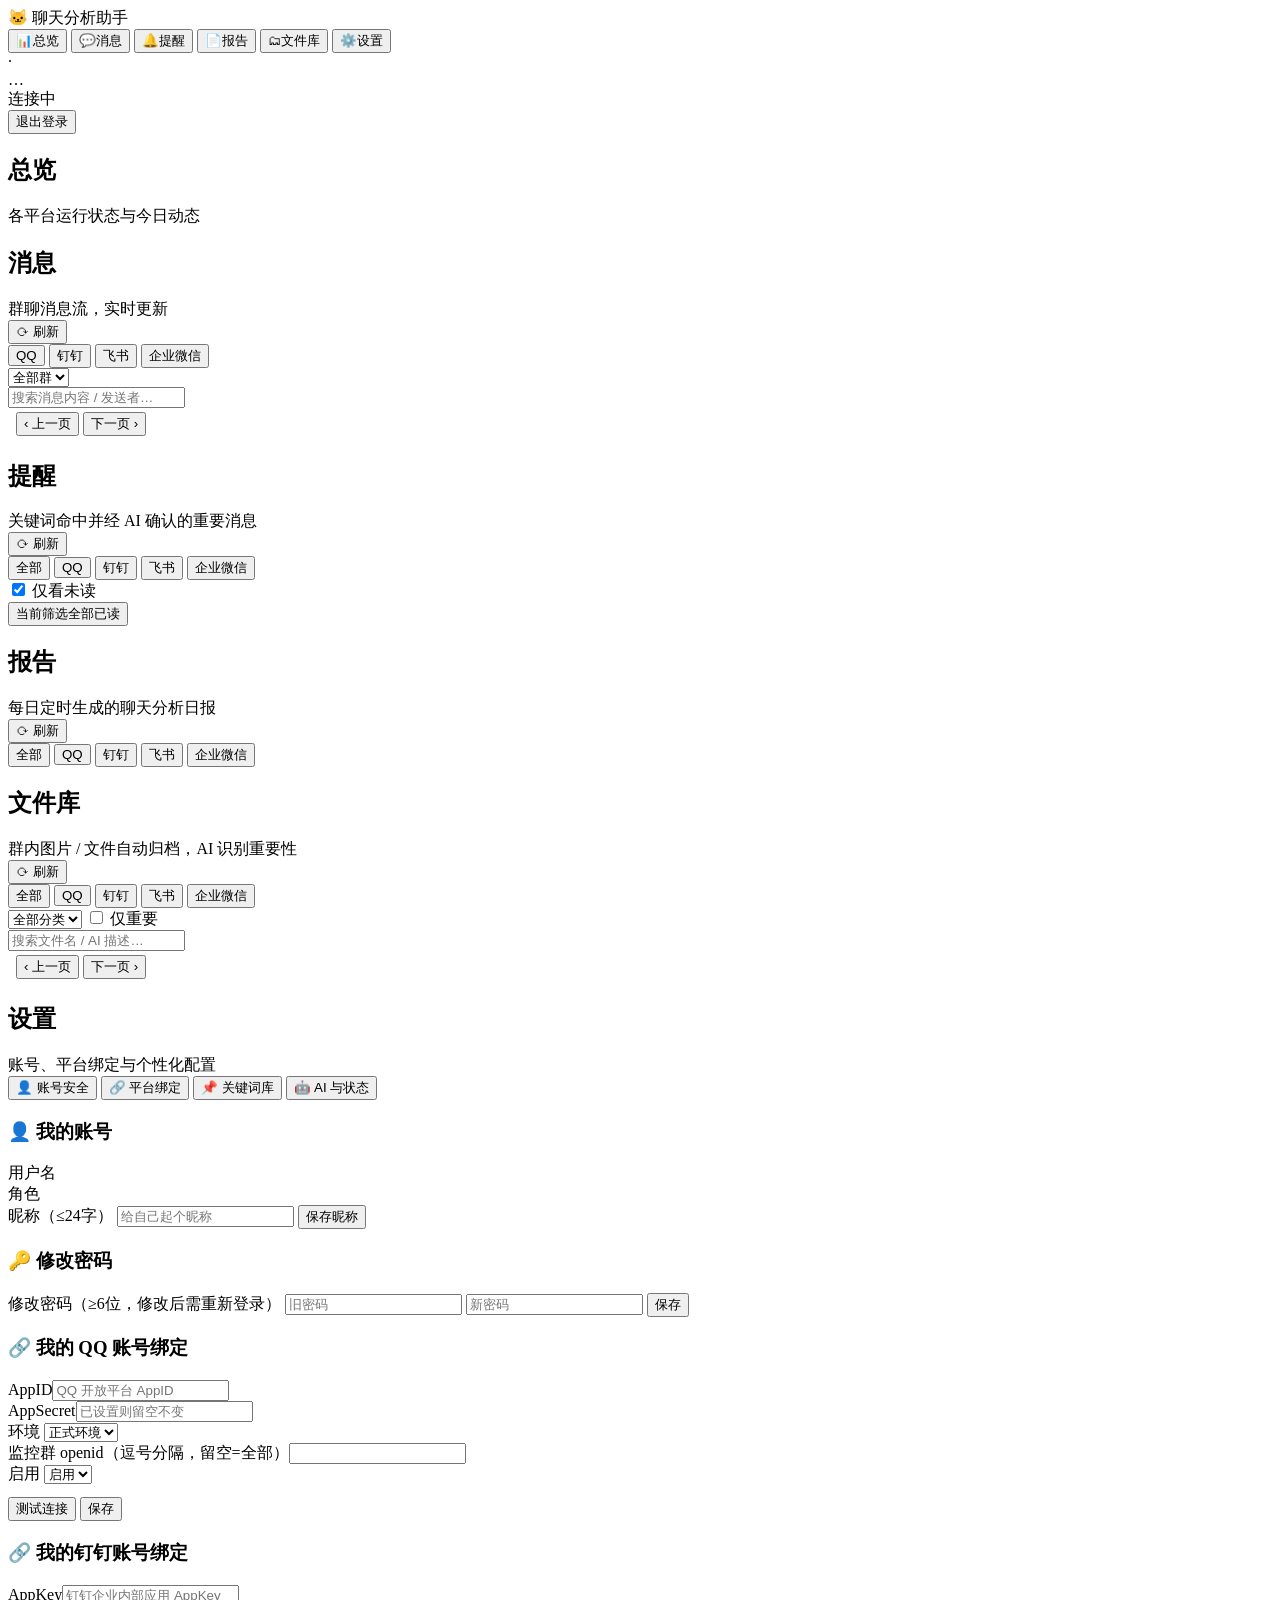
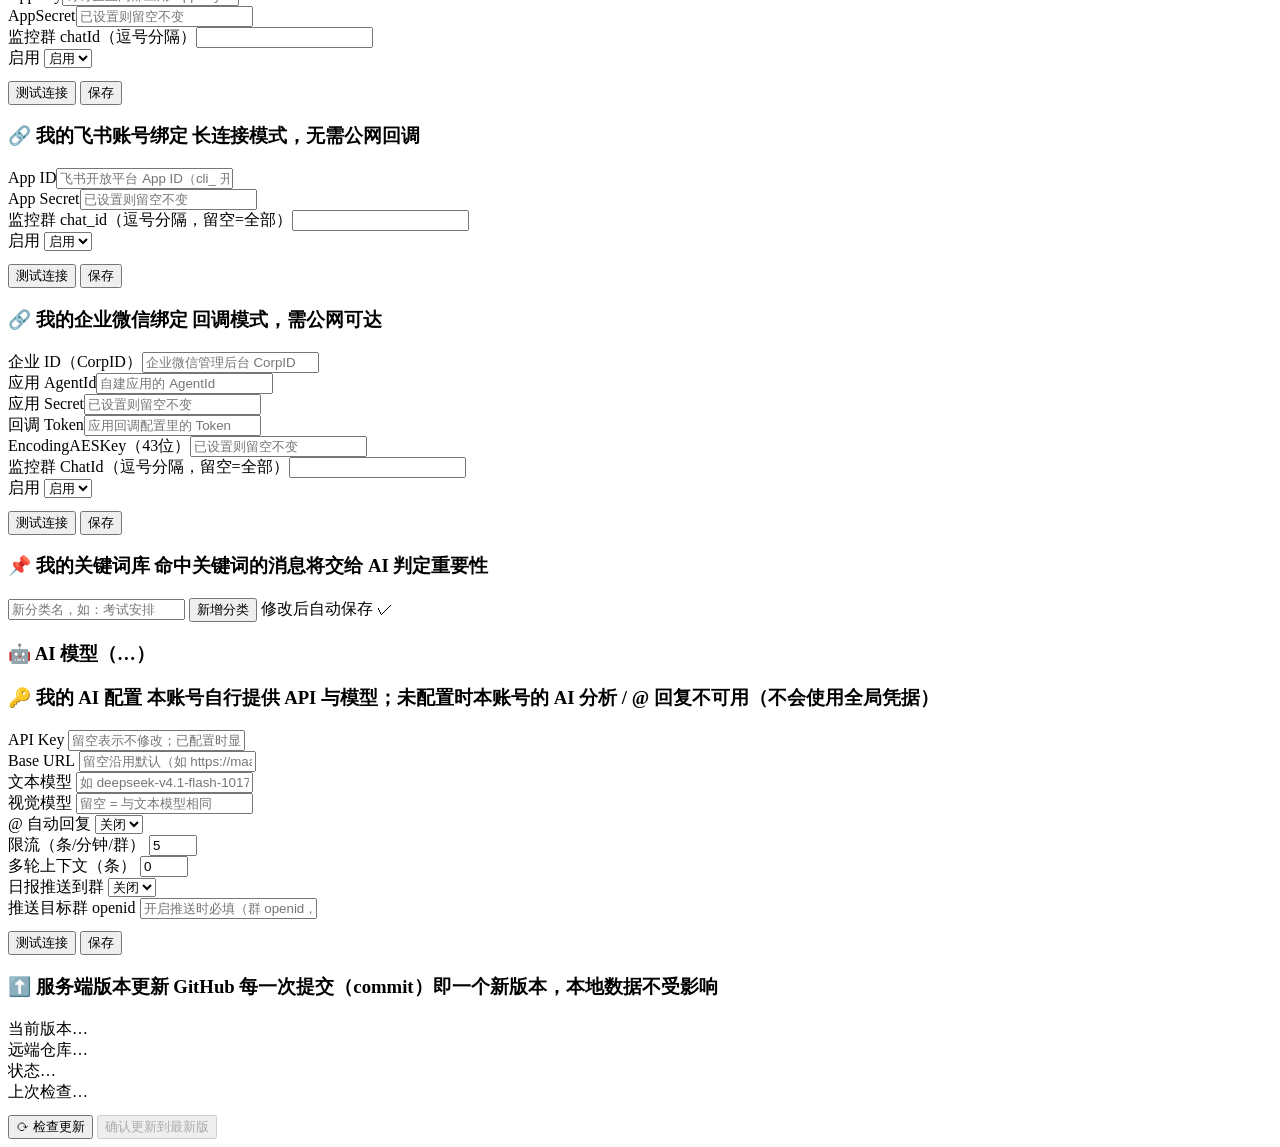
==== commit d1cb88a2: "feat(ai): 账号级 AI 配置 + 机器人主动发消息（@ 回复 / 日报推群） 需求：AI 调用改为账号自备 API 与模型；机器人能主动发群消息（日报推送、 回复 @ 提问）。用户确认的三条" ====
--- a/web/static/index.html
+++ b/web/static/index.html
@@ -258,6 +258,33 @@
               <h3>🤖 AI 模型（<span id="aiModelName">…</span>）</h3>
               <div id="aiInfo"></div>
             </div>
+
+            <div class="card" style="margin-top:12px">
+              <h3>🔑 我的 AI 配置 <span class="hint-inline">本账号自行提供 API 与模型；未配置时本账号的 AI 分析 / @ 回复不可用（不会使用全局凭据）</span></h3>
+              <div class="bind-row"><label>API Key</label>
+                <input type="password" id="aiKey" placeholder="留空表示不修改；已配置时显示脱敏值" autocomplete="new-password"></div>
+              <div class="bind-row"><label>Base URL</label>
+                <input type="text" id="aiBase" placeholder="留空沿用默认（如 https://maas.qianwenaiapi.com/compatible-mode/v1）"></div>
+              <div class="bind-row"><label>文本模型</label>
+                <input type="text" id="aiModel" placeholder="如 deepseek-v4.1-flash-1017"></div>
+              <div class="bind-row"><label>视觉模型</label>
+                <input type="text" id="aiVision" placeholder="留空 = 与文本模型相同"></div>
+              <div class="bind-row"><label>@ 自动回复</label>
+                <select id="aiAtEnabled"><option value="false">关闭</option><option value="true">开启</option></select></div>
+              <div class="bind-row"><label>限流（条/分钟/群）</label>
+                <input type="number" id="aiAtRate" min="0" max="60" step="1" value="5"></div>
+              <div class="bind-row"><label>多轮上下文（条）</label>
+                <input type="number" id="aiCtx" min="0" max="20" step="1" value="0"></div>
+              <div class="bind-row"><label>日报推送到群</label>
+                <select id="aiReportPush"><option value="false">关闭</option><option value="true">开启</option></select></div>
+              <div class="bind-row"><label>推送目标群 openid</label>
+                <input type="text" id="aiReportGroup" placeholder="开启推送时必填（群 openid，不是群号）"></div>
+              <div class="actions row-flex" style="margin-top:12px">
+                <button class="btn" id="aiTest">测试连接</button>
+                <button class="btn primary" id="aiSave">保存</button>
+              </div>
+              <div class="bind-status" id="aiStatus"></div>
+            </div>
           </div>
 
           <div class="subpage" id="sub-update">
